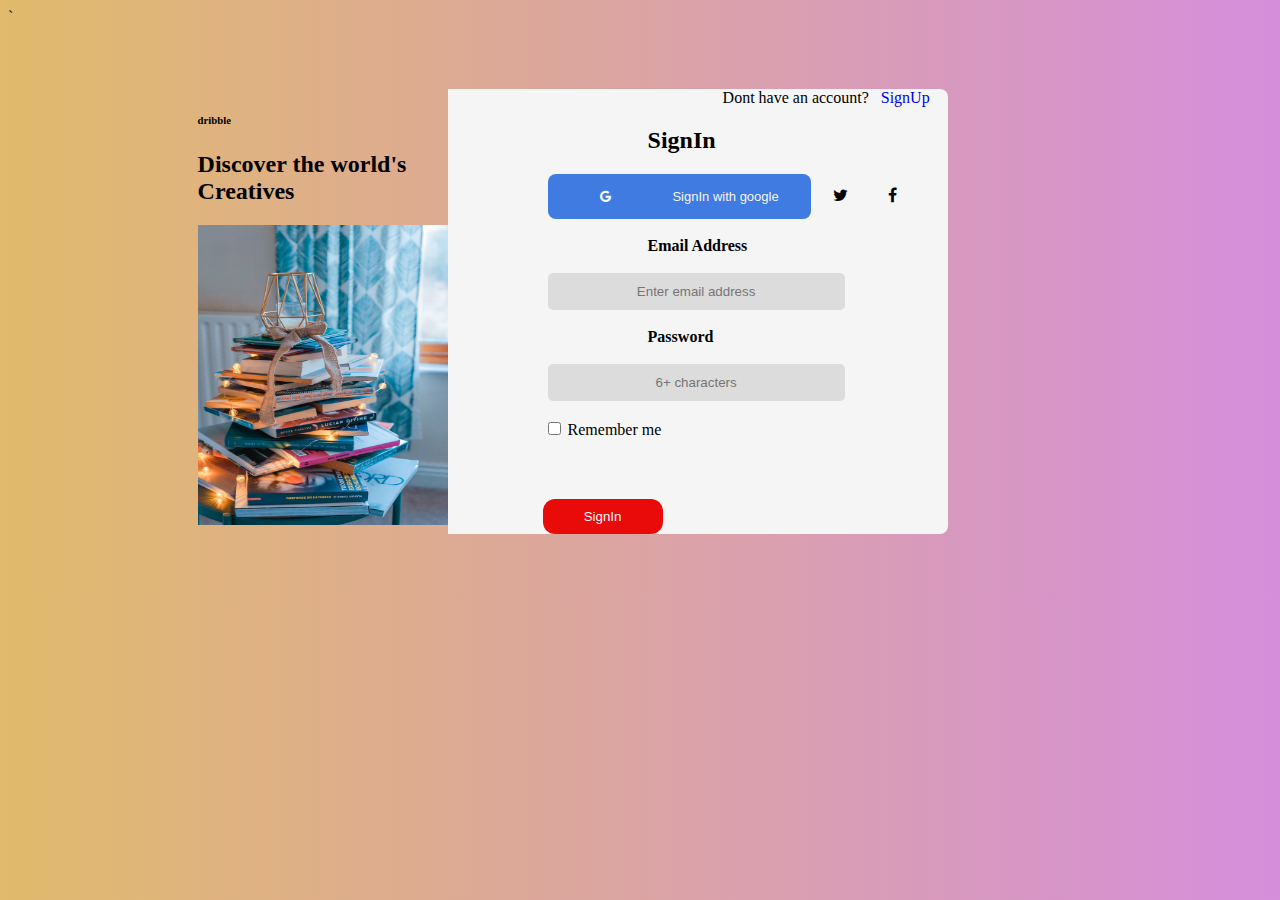
==== signin.html @ e2f8f30b "added sign in page and styling" ====
<!DOCTYPE html>
<html lang="en">

<head>`
    <meta charset="UTF-8">
    <meta http-equiv="X-UA-Compatible" content="IE=edge">
    <meta name="viewport" content="width=device-width, initial-scale=1.0">
    <link rel="stylesheet" href="https://cdnjs.cloudflare.com/ajax/libs/font-awesome/4.7.0/css/font-awesome.min.css">
    <link
        href="https://fonts.googleapis.com/css2?family=Akshar&family=Dancing+Script&family=Poppins:ital,wght@0,300;1,200;1,300;1,400&family=Ubuntu:ital,wght@0,400;1,300&display=swap"
        rel="stylesheet">
            <link rel="stylesheet" href="signin.css">

    <title>SignIn</title>
   
</head>

<body class="body">
    <div class="container">
        <div class="box-1">
            <h6>dribble</h6>
            <h2>Discover the world's <br>Creatives</h2>
            <img src="/images/toa-heftiba-ip9R11FMbV8-unsplash.jpg" alt="image" width="250" height="300">
        </div>
        <div class="container-2">
            <header>Dont have an account? &nbsp; <a href="index.html">SignUp</a></header>
            <h2>SignIn</h2>
            <form action="Sign In">
                <button class="button"><a href="#" class="fa fa-google"></a> &nbsp; SignIn with google</button> <span>
                    <a href="https://www.twitter.com/" class="fa fa-twitter"></a><a href="https://www.facebook.com/"
                        class="fa fa-facebook"></a></span> <br> <br>
                <label class="label" for="Email">Email Address</label> <br> <br>
                <input class="input" type="text" placeholder="Enter email address"> <br> <br>
                <label class="label" for="password">Password</label> <br> <br>
                <input class="input" type="password" placeholder="6+ characters"> <br> <br>
                <input id="unique" type="checkbox"> <span>Remember me</span> <br>
                <button id="Sign">SignIn</button>


            </form>
        </div>
    </div>

</body>

</html>
---- signin.css ----
.body {
  background-image:linear-gradient(to right,#E1BA6C,#D58EDB);
}
.container{
  display: flex; 
  margin:5% 15% 5% 15%;
  
}
.box1{
  background-color: #E1BA6C;
  border:#E1BA6C;
  /* margin:10% 55% 10% 10%; */
  border-top-left-radius:12px;
  border-bottom-left-radius:12px;
}
.box1 img{
  margin:70px 10px 7px 30px;
}
.container-2{
  background-color:whitesmoke;
  border:whitesmoke;
  /* margin:10% 55% 10% 10%; */
  border-top-right-radius:8px;
  border-bottom-right-radius:8px;
  width:500px;  
}
.container-2 header{
  margin-left:55%;
}
.container-2 header a{
  text-decoration: none;
}
.container-2 h2{
  margin-left:40%;
}
.button {
  margin-left:20%;
  align-items: center;
  background-color: #3F7BE0;
  color: whitesmoke;
  border: none;
  border-radius:8px;
  padding: 15px 32px;
  text-align: center;
  text-decoration: none;
  display: inline-block;
  font-size: 13px;
}
.button a {
  color:white;
  text-decoration: none;
  margin-right:30px;
}
.fa {
  padding: 1px;
  width: 50px;
  text-align: center;
  text-decoration: none;
}
.label{
  margin-left:40%;
  font-weight: bold;
}
.input{
  margin-left:20%;
  width:55%;
  background-color: gainsboro;
  border: none;
  border-radius:5px;
  padding:11px;
  text-align: center;
}
#unique{
  margin-left:20%;

}
.box1 h6{
  font-family: 'Dancing Script', cursive;
  font-size:30px;
  margin-left:10%;
  margin-top:5%;
  color:#874E12;
}
.box1 h2{
font-family: 'Akshar', sans-serif;
margin-left:15%;
color: #6B3E0E;
}
.fa-facebook{
  color: black;
}
.fa-twitter{
  color:black;
}
#Sign{
  background-color:#e90a0a;
  margin-left:19%;
  margin-top:12%;
  padding:10px 20px;
  border-radius:12px;
  border-style: none;
  width:120px;
  color: ghostwhite;
}
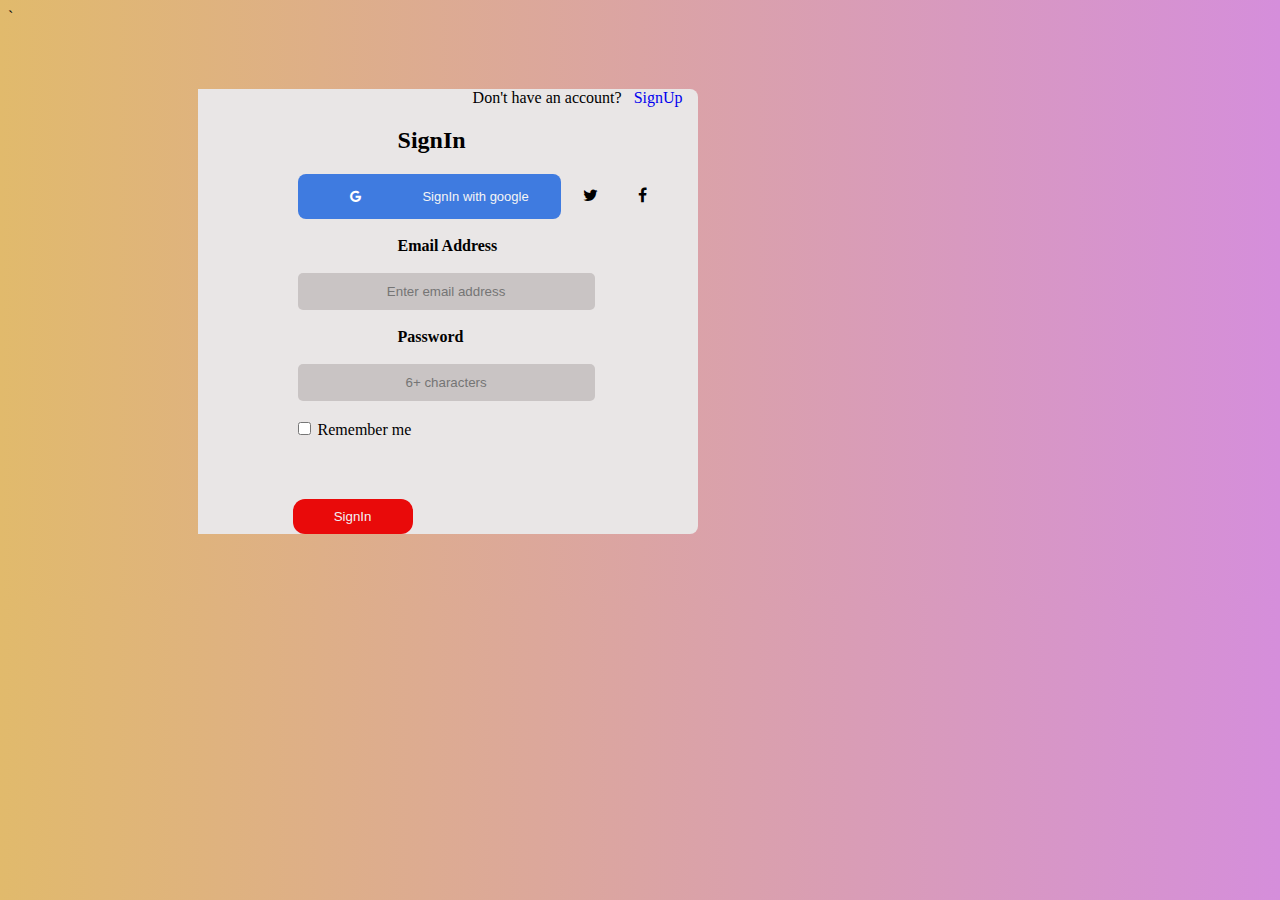
==== commit e0b44e95: "removed image background and modified styles" ====
--- a/signin.html
+++ b/signin.html
@@ -9,21 +9,17 @@
     <link
         href="https://fonts.googleapis.com/css2?family=Akshar&family=Dancing+Script&family=Poppins:ital,wght@0,300;1,200;1,300;1,400&family=Ubuntu:ital,wght@0,400;1,300&display=swap"
         rel="stylesheet">
-            <link rel="stylesheet" href="signin.css">
+    <link rel="stylesheet" href="signin.css">
 
     <title>SignIn</title>
-   
+
 </head>
 
 <body class="body">
     <div class="container">
-        <div class="box-1">
-            <h6>dribble</h6>
-            <h2>Discover the world's <br>Creatives</h2>
-            <img src="/images/toa-heftiba-ip9R11FMbV8-unsplash.jpg" alt="image" width="250" height="300">
-        </div>
+    
         <div class="container-2">
-            <header>Dont have an account? &nbsp; <a href="index.html">SignUp</a></header>
+            <header>Don't have an account? &nbsp; <a href="index.html">SignUp</a></header>
             <h2>SignIn</h2>
             <form action="Sign In">
                 <button class="button"><a href="#" class="fa fa-google"></a> &nbsp; SignIn with google</button> <span>
@@ -33,7 +29,7 @@
                 <input class="input" type="text" placeholder="Enter email address"> <br> <br>
                 <label class="label" for="password">Password</label> <br> <br>
                 <input class="input" type="password" placeholder="6+ characters"> <br> <br>
-                <input id="unique" type="checkbox"> <span>Remember me</span> <br>
+                <input class="unique" type="checkbox"> <span>Remember me</span> <br>
                 <button id="Sign">SignIn</button>
 
 
--- a/signin.css
+++ b/signin.css
@@ -1,45 +1,42 @@
 .body {
-  background-image:linear-gradient(to right,#E1BA6C,#D58EDB);
+  background-image: linear-gradient(to right, #e1ba6c, #d58edb);
 }
-.container{
-  display: flex; 
-  margin:5% 15% 5% 15%;
-  
+.container {
+  display: flex;
+  margin: 5% 15% 5% 15%;
 }
-.box1{
-  background-color: #E1BA6C;
-  border:#E1BA6C;
-  /* margin:10% 55% 10% 10%; */
-  border-top-left-radius:12px;
-  border-bottom-left-radius:12px;
+.box1 {
+  background-color: #e1ba6c;
+  border: #e1ba6c;
+  border-top-left-radius: 12px;
+  border-bottom-left-radius: 12px;
 }
-.box1 img{
-  margin:70px 10px 7px 30px;
+.box1 img {
+  margin: 70px 10px 7px 30px;
 }
-.container-2{
-  background-color:whitesmoke;
-  border:whitesmoke;
-  /* margin:10% 55% 10% 10%; */
-  border-top-right-radius:8px;
-  border-bottom-right-radius:8px;
-  width:500px;  
+.container-2 {
+  background-color: rgb(233, 230, 230);
+  border: rgb(224, 220, 220);
+  border-top-right-radius: 8px;
+  border-bottom-right-radius: 8px;
+  width: 500px;
 }
-.container-2 header{
-  margin-left:55%;
+.container-2 header {
+  margin-left: 55%;
 }
-.container-2 header a{
+.container-2 header a {
   text-decoration: none;
 }
-.container-2 h2{
-  margin-left:40%;
+.container-2 h2 {
+  margin-left: 40%;
 }
 .button {
-  margin-left:20%;
+  margin-left: 20%;
   align-items: center;
-  background-color: #3F7BE0;
+  background-color: #3f7be0;
   color: whitesmoke;
   border: none;
-  border-radius:8px;
+  border-radius: 8px;
   padding: 15px 32px;
   text-align: center;
   text-decoration: none;
@@ -47,9 +44,9 @@
   font-size: 13px;
 }
 .button a {
-  color:white;
+  color: white;
   text-decoration: none;
-  margin-right:30px;
+  margin-right: 30px;
 }
 .fa {
   padding: 1px;
@@ -57,49 +54,44 @@
   text-align: center;
   text-decoration: none;
 }
-.label{
-  margin-left:40%;
+.label {
+  margin-left: 40%;
   font-weight: bold;
 }
-.input{
-  margin-left:20%;
-  width:55%;
-  background-color: gainsboro;
+.input {
+  margin-left: 20%;
+  width: 55%;
+  background-color: rgb(201, 196, 196);
   border: none;
-  border-radius:5px;
-  padding:11px;
+  border-radius: 5px;
+  padding: 11px;
   text-align: center;
 }
-#unique{
-  margin-left:20%;
+.unique {
+  margin-left: 20%;
+}
+.box1 h6 {
+  font-family: -apple-system, BlinkMacSystemFont, "Segoe UI", Roboto, Oxygen,
+    Ubuntu, Cantarell, "Open Sans", "Helvetica Neue", sans-serif;
+  font-size: 30px;
+  margin-left: 10%;
+  margin-top: 5%;
+  color: #874e12;
+}
 
-}
-.box1 h6{
-  font-family: 'Dancing Script', cursive;
-  font-size:30px;
-  margin-left:10%;
-  margin-top:5%;
-  color:#874E12;
-}
-.box1 h2{
-font-family: 'Akshar', sans-serif;
-margin-left:15%;
-color: #6B3E0E;
-}
-.fa-facebook{
+.fa-facebook {
   color: black;
 }
-.fa-twitter{
-  color:black;
+.fa-twitter {
+  color: black;
 }
-#Sign{
-  background-color:#e90a0a;
-  margin-left:19%;
-  margin-top:12%;
-  padding:10px 20px;
-  border-radius:12px;
+#Sign {
+  background-color: #e90a0a;
+  margin-left: 19%;
+  margin-top: 12%;
+  padding: 10px 20px;
+  border-radius: 12px;
   border-style: none;
-  width:120px;
-  color: ghostwhite;
+  width: 120px;
+  color: rgb(241, 241, 245);
 }
-
